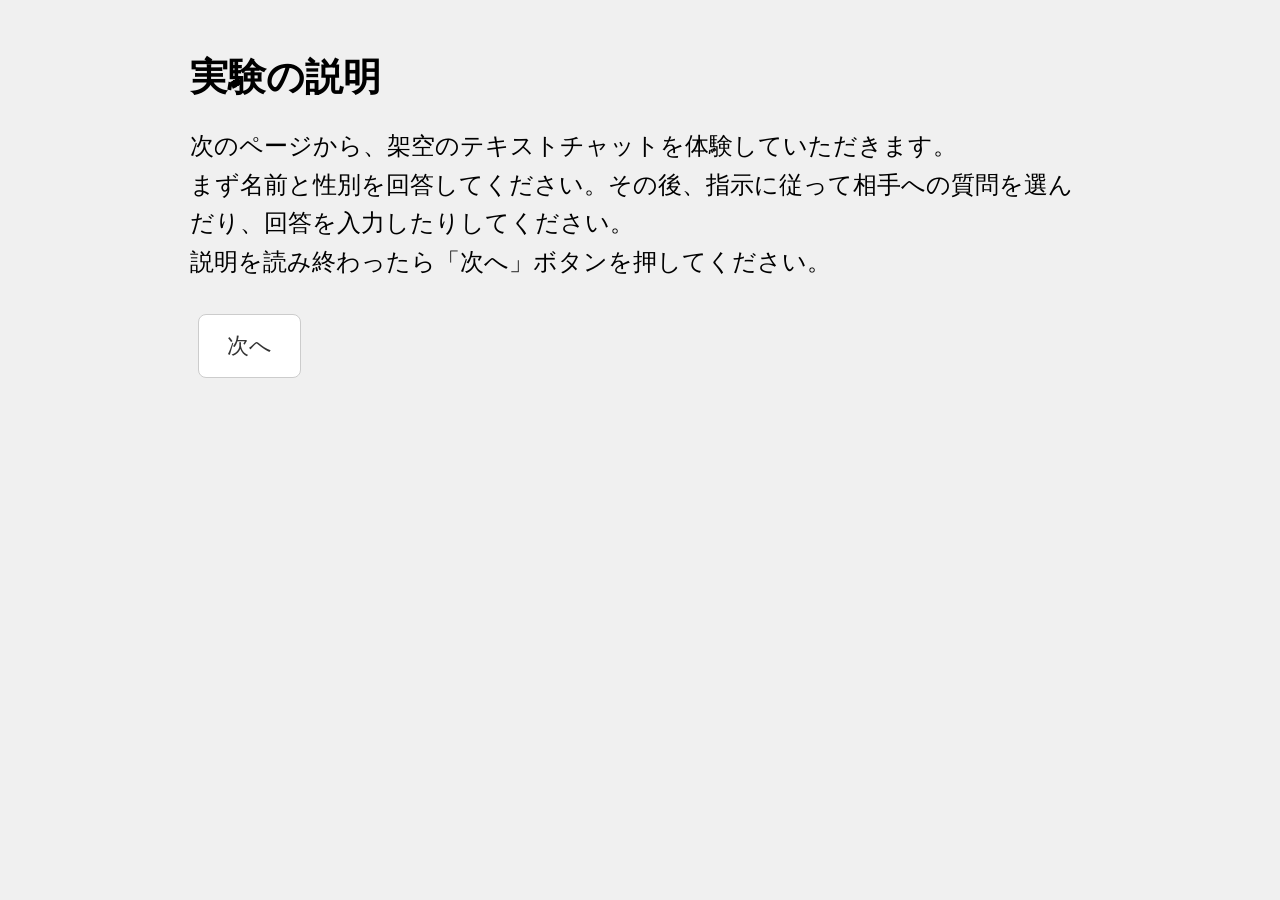
==== index.html @ 922cecff "Update index.html" ====
<!DOCTYPE html>
<html lang="ja">
<head>
<meta charset="UTF-8">
<meta name="viewport" content="width=device-width, initial-scale=1.0">
<link rel="stylesheet" href="chat.css">
<title>チャット実験</title>
</head>

<body>
<div class="container">

<div id="screen1" class="screen active">
<h2>実験の説明</h2>
<p>次のページから、架空のテキストチャットを体験していただきます。<br>
まず名前と性別を回答してください。その後、指示に従って相手への質問を選んだり、回答を入力したりしてください。<br>説明を読み終わったら「次へ」ボタンを押してください。</p>
<button onclick="next(2)">次へ</button>
</div>

<div id="screen2" class="screen">
<h2>あなたの名前(ニックネーム可)と性別を回答してください。<br>準備ができたら下の「開始」ボタンを押してください。チャットがスタートします。</h2>

<label for="gender">名前(ニックネーム可)を入力してください</label><br><br>
<input id="name" placeholder="名前"><br><br>
  
<label for="gender">あなたの性別を回答してください</label><br><br>
<select id="gender">
<option value="male">男性</option>
<option value="female">女性</option>
<option value="other">その他</option>
</select><br><br>
<button onclick="startChat()">開始</button>
</div>

<div id="screen3" class="screen">

<div class="chat-box">
  <div id="chat"></div>
</div>

<div id="choices"></div>

<div class="input-area">
  <input id="input" placeholder="入力してください">
  <button onclick="sendInput()">送信</button>
</div>

</div>
<div id="screen5" class="screen">
<h2>追加のチャットを行いますか？</h2>
<p>お互いが希望した場合、この後同じ相手と追加チャットを行うことができます。<br>追加チャットを行いますか？</p>

<div id="choiceBlock">
<button onclick="selectFinal()">行う</button>
<button onclick="selectFinal()">別の日程なら行う</button>
<button onclick="selectFinal()">行わない</button>
</div>

<div id="resultBlock" style="display:none;">
<p id="partnerReply"></p>
<button onclick="goToForm()">OK</button>
</div>
</div>

<div id="screen4" class="screen">
<h2>チャットは以上で終了です。<br>下の「質問フォームへ」ボタンを押し、フォームに回答してください</h2>
<p><a id="formLink" href="#">質問フォームへ</a></p>
</div>

</div>

<script>
let phase = 0;
let userName = "";
let partnerName = "";
let firstChoice = null;
let secondChoice = null;
let chatStartTime = null;
let chatEndTime = null;
let isFinal = false;
let questionsAnswered = { first: false, second: false };

const participantId = "P" + Date.now() + Math.floor(Math.random()*1000);

const conditionNumber =
  parseInt(participantId.replace("P","")) % 4;

let condition;

switch(conditionNumber){
  case 0:
    condition = {
      liking: "high",
      certainty: "certain"
    };
    break;

  case 1:
    condition = {
      liking: "high",
      certainty: "uncertain"
    };
    break;

  case 2:
    condition = {
      liking: "low",
      certainty: "certain"
    };
    break;

  case 3:
    condition = {
      liking: "low",
      certainty: "uncertain"
    };
    break;
}

function next(n){
  document.querySelectorAll('.screen').forEach(s=>s.classList.remove('active'));
  document.getElementById('screen'+n).classList.add('active');
}

function setInputMode(mode){
  const input = document.getElementById('input');
  input.disabled = (mode !== "free");
  input.placeholder = mode === "free" ? "入力してください" : "質問を選んでください";

  if(mode === "free"){
    addMsg("回答を入力してください。", "system");
  }else if(mode === "choice"){
    addMsg("質問を選んでください。", "system");
  }
}

function addMsg(text, cls){
  const div = document.createElement('div');
  div.className = 'msg ' + cls;
  div.innerText = text;

  document.getElementById('chat').appendChild(div);

  window.scrollTo({
    top: document.body.scrollHeight,
    behavior: "smooth"
  });
}

function showTyping(){

  const div = document.createElement('div');
  div.className = 'msg system typing';
  div.id = 'typing';

  div.innerText = `相手が入力しています...`;

  document.getElementById('chat').appendChild(div);

  div.scrollIntoView({
    behavior: "smooth",
    block: "end"
  });
}

function hideTyping(){
  const t = document.getElementById('typing');
  if(t) t.remove();
}
  
function partnerReply(text, callback = null){

  showTyping();

  const delay = Math.min(
    3000,
    1000 + text.length * 40
  );

  setTimeout(()=>{

    hideTyping();

    addMsg(text,'partner');

    if(callback){
      callback();
    }

  },delay);
}

function startChat(){
  chatStartTime = new Date().toISOString();
  userName = document.getElementById('name').value;
  const gender = document.getElementById('gender').value;
  if(!userName){ alert("名前を入力してください"); return; }

  if(gender === "male") partnerName = "アヤ";
  else if(gender === "female") partnerName = "リョウ";
  else partnerName = Math.random() < 0.5 ? "アヤ" : "リョウ";

  next(3);

  partnerReply(
    `こんにちは、${partnerName}です。`,
    ()=>{
      partnerReply(
        `${userName}さんですか？`,
        ()=> setInputMode("free")
      );
    }
  );
}

function sendInput(){
  const val = document.getElementById('input').value;
  if(!val) return;

  addMsg(val,'user');
  document.getElementById('input').value = "";

  flow();
}

function flow(){
  if(phase === 0){
    partnerReply(
      "よろしくお願いします！",
      showChoices
    );
  }
  else if(phase === 1){
    partnerReply(
      "〇〇さんは？",
      ()=> setInputMode("free")
    );
  }
 else if(phase === 2){

  partnerReply(
    "いいですね",
    ()=>{
      addMsg("相手が質問を選んでいます",'system');
  
      setTimeout(()=>{
  
        addMsg(
          "将来やってみたいことはありますか？",
          "partner"
        );
  
        setInputMode("free");
  
      },2500);
  
    }
  );
  }
  else if(phase === 3){

  partnerReply(
    "私は独立を考えています。まだ何もしていませんが…。",
    showChoices
  );

}
 
  else if(phase === 5){

  addMsg("チャットは後1ターンで終了です。",'system');
  addMsg("次がお互いに最後のメッセージとなります。",'system');

  const msg = condition.liking === 'high'
      ? '今日はありがとう。とても楽しかったのでまたお話したいです！'
      : '今日はありがとう。';

  partnerReply(
    msg,
    ()=>{
      setInputMode("free");
      isFinal = true;
    }
  );

}
 else if(isFinal){

  addMsg("チャットを終了中。しばらくお待ちください。",'system');

  setTimeout(()=>{
    chatEndTime = new Date().toISOString();
    next(5);
  },4000);

}

  phase++;
}

function showChoices(){
  const div = document.getElementById('choices');
  div.innerHTML = '';
  setInputMode("choice");

  let options;
  if(!firstChoice){
    options = [
      {text:"休みの日は何をしていますか？", key:"weekend"},
      {text:"恋人にするならどんな人がいいですか？", key:"type"}
    ];
  }else{
    options = [
      {text: firstChoice === 'weekend' ? "恋人にするならどんな人がいいですか？" : "休みの日は何をしていますか？", 
       key: firstChoice === 'weekend' ? 'type' : 'weekend'}
    ];
  }

  options.forEach(opt=>{

    const btn = document.createElement('button');
    btn.innerText = opt.text;
  
    btn.onclick = ()=>{

      addMsg(opt.text,'user');
    
      div.innerHTML='';
    
      if(!firstChoice){
        firstChoice = opt.key;
        secondChoice = opt.key === 'weekend'
          ? 'type'
          : 'weekend';
      }
    
      partnerReply(
        getReply(opt.key),
        ()=>{
          setTimeout(()=>{
            partnerReply(
              `${userName}さんは？`,
              ()=> setInputMode("free")
            );
          },500);
        }
      );

  phase++;
};
  
    div.appendChild(btn);
  });
}

function getReply(key){
  return key === 'weekend'
    ? "本を読んだり、友達とごはんに行ったりしてます"
    : "笑わせてくれる人、優しい人、一緒にいて楽しい人が好きです。";
}

function selectFinal(){
  document.getElementById('choiceBlock').style.display = 'none';
  const reply = condition.certainty === 'certain'
    ? '相手の回答：行う'
    : '相手の回答：別の日程なら行う';
  document.getElementById('partnerReply').innerText = reply;
  document.getElementById('resultBlock').style.display = 'block';
}

// --- ここからログ保存＋フォーム連携 ---
async function saveChatLog(){
  const chatMsgs = [...document.querySelectorAll('#chat .msg')].map(d=>({
    text: d.innerText,
    cls: d.className
  }));

  const durationSec =
    chatStartTime && chatEndTime
      ? Math.round(
          (new Date(chatEndTime) - new Date(chatStartTime))
          / 1000
        )
      : null;

  const logData = {
    participantId,
    chatStartTime,
    chatEndTime,
    durationSec,
    condition: { 
      liking: condition.liking === 'high' ? 1 : 0, 
      certainty: condition.certainty === 'certain' ? 1 : 0 
    },
    chat: chatMsgs
  };

  try{
    await fetch("https://script.google.com/macros/s/AKfycbyuJe9kozuFeZat1XHFgIjT0nCD_n1xREPNteInup4JQAkF-dI33Pznardf_e5jt_YL/exec", {
      method: "POST",
      body: JSON.stringify(logData),
      mode: "no-cors"
    });

    // GASはURL返さないのでダミー
    return "saved";
  }catch(e){
    console.error("ログ保存失敗:", e);
    return "";
  }
}

async function goToForm(){
  next(4);

  const logUrl = await saveChatLog(); // 自動保存してURL取得
  const likingCode = condition.liking === 'high' ? 1 : 0;
  const certaintyCode = condition.certainty === 'certain' ? 1 : 0;

  // GoogleフォームURLに participantId, 条件, ログURL を渡す
  const url = `https://docs.google.com/forms/d/e/1FAIpQLScU0aHR0LlC2TCniUz0ZhXG-ULv-AXwBzvXxuTjb34hJa6mNQ/viewform?usp=pp_url` +
              `&entry.1787887357=${participantId}` +
              `&entry.2146909032=${encodeURIComponent(logUrl)}` +
              `&entry.186622541=${likingCode}` +
              `&entry.249003931=${certaintyCode}`;
  document.getElementById('formLink').href = url;
}             
</script>
</body>
</html>
---- chat.css ----
/* 全体 */
body {
  font-family: system-ui, sans-serif;
  margin: 0;
  background: #f0f0f0;
  font-size: clamp(22px, 1.6vw, 30px);
}

h2 {
  font-size: clamp(28px, 3vw, 48px);
  margin-bottom: 20px;
}

p {
  font-size: 1.1em;
  line-height: 1.6;
}

select {
  padding: 14px;
  border-radius: 8px;
  border: 1px solid #ccc;
}

select,
input,
button,
a {
  font-size: 1em;
}

/* コンテナ */
.container {
  width: min(95vw, 900px);
  margin: 0 auto;
  padding: 20px;
}

/* 画面切り替え */
.screen {
  display: none;
}

.active {
  display: block;
}

#screen3 {
  min-height: 90vh;
}

/* チャットエリア */
.chat-box {
  background: #ffffff;
  padding: 10px;
  border-radius: 10px;
  box-shadow: 0 2px 5px rgba(0,0,0,0.1);
}


/* メッセージ */
.msg {
  margin: 8px 0;
  border-radius: 16px;
  max-width: 80%;
  font-size: 1.05em;
  padding: 12px 16px;
  word-break: break-word;
  line-height: 1.4;
}

/* 相手 */
.partner {
  background: #e5e5ea;
}

/* 自分 */
.user {
  background: #0084ff;
  color: white;
  margin-left: auto;
}

.msg.system {
  background: transparent;
  color: #888;
  text-align: center;
  font-size: 0.9em;
}

/* ボタン */
button {
  padding: 16px 28px;
  font-size: 1em;
  margin: 8px;
  border: 1px solid #ccc;
  border-radius: 8px;
  background: white;
  color: #333;
  cursor: pointer;
}

button:hover {
  background: #f5f5f5;
}

/* 選択肢エリア */
#choices {
  margin-top: 10px;
}

/* 入力エリア */
.input-area {
  display: flex;
  margin-top: 10px;
}

/* 入力欄 */
input {
  flex: 1;
  padding: 14px;
  font-size: 1em;
  border-radius: 8px;
  border: 1px solid #ccc;
  margin-right: 5px;
}

#formLink {
  display: inline-block;
  padding: 16px 28px;
  margin-top: 20px;

  background: white;
  color: #333;

  border: 1px solid #ccc;
  border-radius: 8px;

  text-decoration: none;
  font-size: 1em;
}

#formLink:hover {
  background: #f5f5f5;
}

/* スマホ対応 */
@media (max-width: 600px) {
  .chat-box {
    min-height: 300px;
  }
}
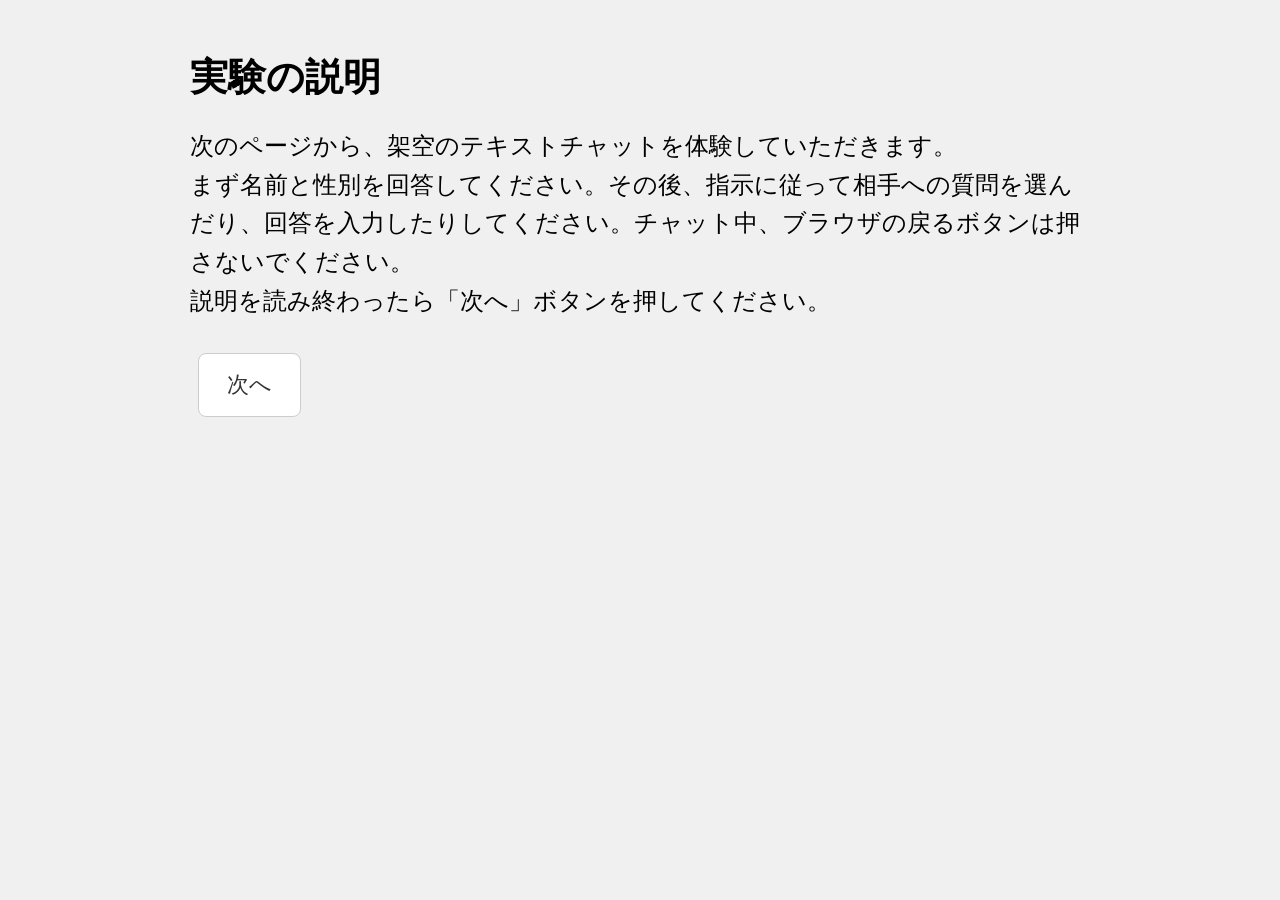
==== commit 62340e76: "Update instructions and wording in index.html" ====
--- a/index.html
+++ b/index.html
@@ -13,7 +13,7 @@
 <div id="screen1" class="screen active">
 <h2>実験の説明</h2>
 <p>次のページから、架空のテキストチャットを体験していただきます。<br>
-まず名前と性別を回答してください。その後、指示に従って相手への質問を選んだり、回答を入力したりしてください。<br>説明を読み終わったら「次へ」ボタンを押してください。</p>
+まず名前と性別を回答してください。その後、指示に従って相手への質問を選んだり、回答を入力したりしてください。チャット中、ブラウザの戻るボタンは押さないでください。<br>説明を読み終わったら「次へ」ボタンを押してください。</p>
 <button onclick="next(2)">次へ</button>
 </div>
 
@@ -47,18 +47,18 @@
 
 </div>
 <div id="screen5" class="screen">
-<h2>追加のチャットを行いますか？</h2>
-<p>お互いが希望した場合、この後同じ相手と追加チャットを行うことができます。<br>追加チャットを行いますか？</p>
+<h2>追加チャットを行いますか？</h2>
+<p>お互いが希望した場合、この後、同じ相手と追加チャットを行うことができます。<br>追加チャットを行いますか？</p>
 
 <div id="choiceBlock">
-<button onclick="selectFinal()">行う</button>
-<button onclick="selectFinal()">別の日程なら行う</button>
-<button onclick="selectFinal()">行わない</button>
+<button onclick="selectFinal('行う')">行う</button>
+<button onclick="selectFinal('別の日程なら行う')">別の日程なら行う</button>
+<button onclick="selectFinal('行わない')">行わない</button>
 </div>
 
 <div id="resultBlock" style="display:none;">
 <p id="partnerReply"></p>
-<button onclick="goToForm()">OK</button>
+<button onclick="goToForm()">次へ</button>
 </div>
 </div>
 
@@ -77,6 +77,7 @@
 let secondChoice = null;
 let chatStartTime = null;
 let chatEndTime = null;
+let participantChoice = null;
 let isFinal = false;
 let questionsAnswered = { first: false, second: false };
 
@@ -134,6 +135,12 @@
   }
 }
 
+function disableInput(){
+  const input = document.getElementById('input');
+  input.disabled = true;
+  input.placeholder = "お待ちください";
+}
+  
 function addMsg(text, cls){
   const div = document.createElement('div');
   div.className = 'msg ' + cls;
@@ -201,6 +208,7 @@
   else partnerName = Math.random() < 0.5 ? "アヤ" : "リョウ";
 
   next(3);
+  disableInput();
 
   partnerReply(
     `こんにちは、${partnerName}です。`,
@@ -219,7 +227,11 @@
 
   addMsg(val,'user');
   document.getElementById('input').value = "";
-
+  
+  if(isFinal){
+    disableInput();
+  }
+  
   flow();
 }
 
@@ -286,7 +298,8 @@
 }
  else if(isFinal){
 
-  addMsg("チャットを終了中。しばらくお待ちください。",'system');
+   disableInput();
+   addMsg("チャットを終了中。しばらくお待ちください。",'system');
 
   setTimeout(()=>{
     chatEndTime = new Date().toISOString();
@@ -359,15 +372,20 @@
     : "笑わせてくれる人、優しい人、一緒にいて楽しい人が好きです。";
 }
 
-function selectFinal(){
+function selectFinal(choice){
+
+  participantChoice = choice;
+
   document.getElementById('choiceBlock').style.display = 'none';
+
   const reply = condition.certainty === 'certain'
     ? '相手の回答：行う'
     : '相手の回答：別の日程なら行う';
+
   document.getElementById('partnerReply').innerText = reply;
   document.getElementById('resultBlock').style.display = 'block';
 }
-
+  
 // --- ここからログ保存＋フォーム連携 ---
 async function saveChatLog(){
   const chatMsgs = [...document.querySelectorAll('#chat .msg')].map(d=>({
@@ -388,6 +406,7 @@
     chatStartTime,
     chatEndTime,
     durationSec,
+    participantChoice,
     condition: { 
       liking: condition.liking === 'high' ? 1 : 0, 
       certainty: condition.certainty === 'certain' ? 1 : 0 
@@ -396,7 +415,7 @@
   };
 
   try{
-    await fetch("https://script.google.com/macros/s/AKfycbyuJe9kozuFeZat1XHFgIjT0nCD_n1xREPNteInup4JQAkF-dI33Pznardf_e5jt_YL/exec", {
+    await fetch("https://script.google.com/macros/s/AKfycbzh-n3xPsAUggnXrqVCJbkQzZBbR4_eceqgR9VWlXlw-es4_PfOheON2bJffU6a3MTG/exec", {
       method: "POST",
       body: JSON.stringify(logData),
       mode: "no-cors"
--- a/chat.css
+++ b/chat.css
@@ -126,6 +126,12 @@
   margin-right: 5px;
 }
 
+.input-area input:disabled{
+  background:#eeeeee;
+  color:#888;
+  cursor:not-allowed;
+}
+
 #formLink {
   display: inline-block;
   padding: 16px 28px;
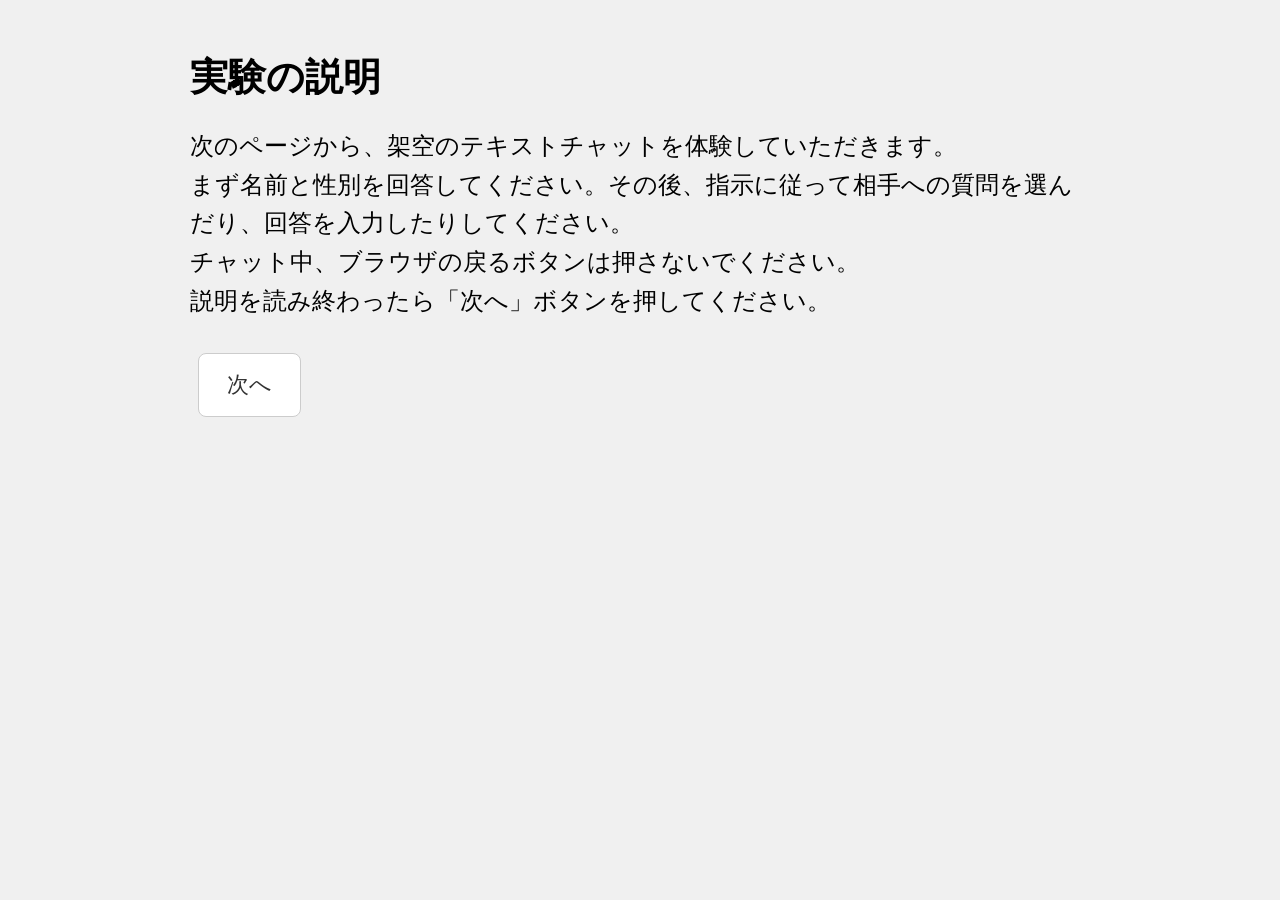
==== commit 10410704: "Update instructions in index.html" ====
--- a/index.html
+++ b/index.html
@@ -13,7 +13,7 @@
 <div id="screen1" class="screen active">
 <h2>実験の説明</h2>
 <p>次のページから、架空のテキストチャットを体験していただきます。<br>
-まず名前と性別を回答してください。その後、指示に従って相手への質問を選んだり、回答を入力したりしてください。チャット中、ブラウザの戻るボタンは押さないでください。<br>説明を読み終わったら「次へ」ボタンを押してください。</p>
+まず名前と性別を回答してください。その後、指示に従って相手への質問を選んだり、回答を入力したりしてください。<br>チャット中、ブラウザの戻るボタンは押さないでください。<br>説明を読み終わったら「次へ」ボタンを押してください。</p>
 <button onclick="next(2)">次へ</button>
 </div>
 
--- a/chat.css
+++ b/chat.css
@@ -73,6 +73,14 @@
 /* 相手 */
 .partner {
   background: #e5e5ea;
+}
+
+#partnerReply{
+  font-size: 1.8em;
+  font-weight: bold;
+  text-align: center;
+  color: #222;
+  margin: 20px 0;
 }
 
 /* 自分 */
